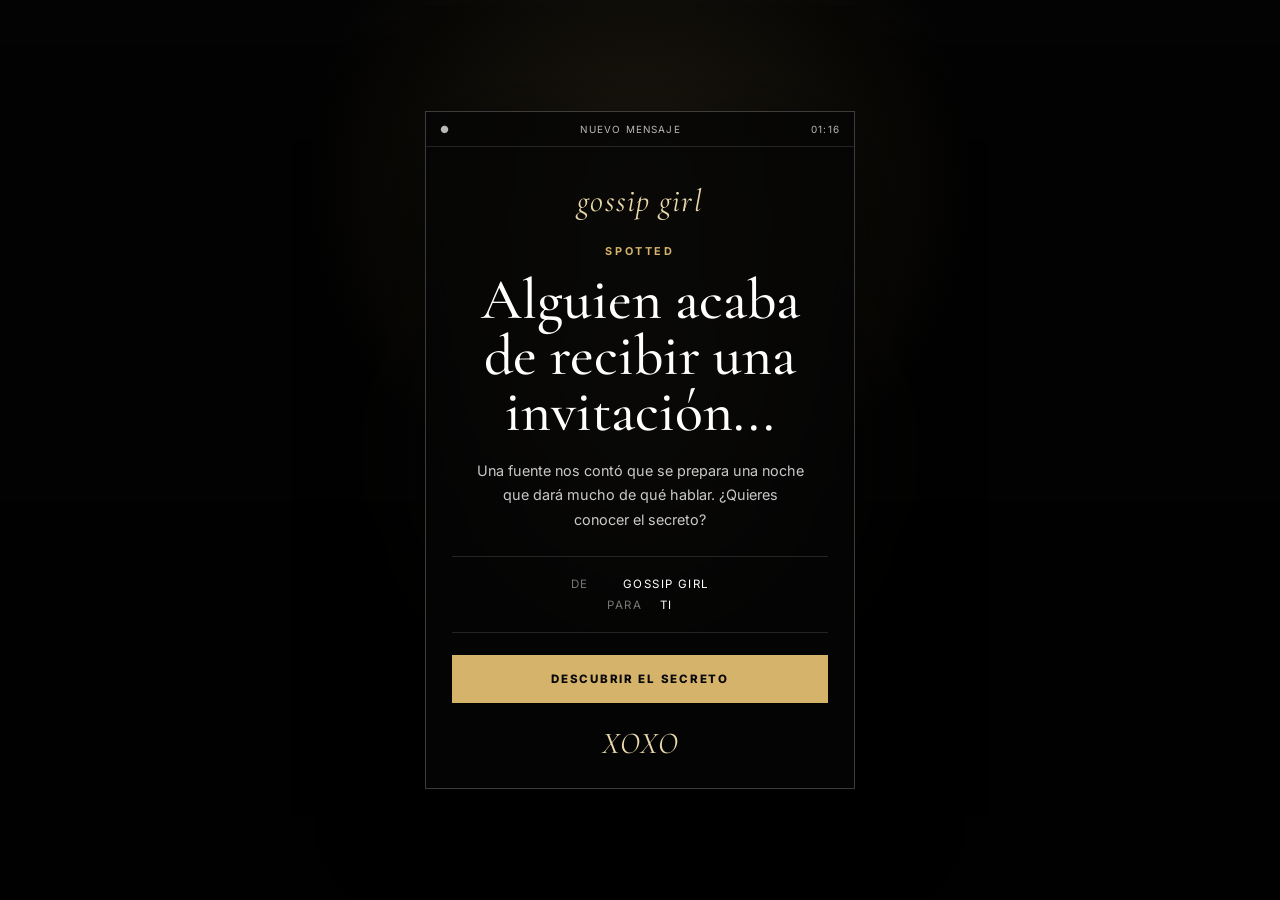
==== index.html @ fe6ff67c "Cargar recursos visuales v0.3" ====
<!DOCTYPE html>
<html lang="es">
<head>
  <meta charset="UTF-8" />
  <meta name="viewport" content="width=device-width, initial-scale=1.0" />
  <meta name="theme-color" content="#050505" />
  <meta name="description" content="Invitación privada de cumpleaños inspirada en la estética de Gossip Girl." />
  <title>Spotted · Invitación</title>
  <link rel="preconnect" href="https://fonts.googleapis.com">
  <link rel="preconnect" href="https://fonts.gstatic.com" crossorigin>
  <link href="https://fonts.googleapis.com/css2?family=Cormorant+Garamond:ital,wght@0,500;0,600;1,500&family=Inter:wght@400;500;600;700&display=swap" rel="stylesheet">
  <link rel="stylesheet" href="css/style.css" />
  <link rel="stylesheet" href="css/images-v03.css" />
</head>
<body>
  <div id="intro" class="intro-screen">
    <div class="intro-glow"></div>
    <div class="message-shell">
      <div class="message-topbar">
        <span>●</span>
        <span>NUEVO MENSAJE</span>
        <span>01:16</span>
      </div>
      <div class="message-body">
        <p class="gg-mark">gossip girl</p>
        <p class="message-kicker">SPOTTED</p>
        <h1 class="intro-title">Alguien acaba de recibir una invitación...</h1>
        <p class="message-copy">Una fuente nos contó que se prepara una noche que dará mucho de qué hablar. ¿Quieres conocer el secreto?</p>
        <div class="message-meta">
          <p><span>DE</span> GOSSIP GIRL</p>
          <p><span>PARA</span> TI</p>
        </div>
        <button id="openInvitation" class="open-button" type="button">DESCUBRIR EL SECRETO</button>
        <p class="signature">XOXO</p>
      </div>
    </div>
  </div>

  <main id="invitation" class="invitation is-hidden">
    <section class="hero section full-screen">
      <div class="hero-overlay"></div>
      <div class="hero-content reveal">
        <p class="tiny-label">YOU KNOW YOU LOVE ME</p>
        <div class="brand-lockup">
          <span>gossip</span>
          <span>girl</span>
        </div>
        <p class="spotted-line">SPOTTED: una celebración que nadie querrá perderse.</p>
        <a class="scroll-cue" href="#spotted" aria-label="Ver invitación">↓</a>
      </div>
    </section>

    <section id="spotted" class="section newspaper-section">
      <div class="section-inner reveal">
        <p class="issue-line">THE UPPER EAST SIDE DAILY · EDICIÓN ESPECIAL</p>
        <div class="newspaper-rule"></div>
        <p class="eyebrow dark">ÚLTIMA HORA</p>
        <h2>Hay una fiesta en la ciudad.</h2>
        <p class="newspaper-lead">Todavía no revelaremos todos los detalles. Solo diremos que tu nombre apareció en la lista y que sería un error ignorar esta invitación.</p>
        <div class="newspaper-columns">
          <p>Una noche, un grupo selecto de invitados y suficientes secretos para mantener ocupada a Gossip Girl. Los detalles oficiales llegarán muy pronto.</p>
          <p>Por ahora solo necesitas una cosa: reservar la fecha. El resto será revelado en esta misma página cuando llegue el momento.</p>
        </div>
      </div>
    </section>

    <section class="section photo-story photo-story-cast">
      <div class="photo-shade"></div>
      <div class="story-caption reveal">
        <p class="eyebrow">SPOTTED</p>
        <h2>Manhattan sabe cómo hacer una entrada.</h2>
        <p>Nosotros también.</p>
      </div>
    </section>

    <section id="countdown" class="section countdown-section">
      <div class="section-inner reveal">
        <p class="eyebrow champagne">SAVE THE DATE</p>
        <h2>La cuenta atrás ya empezó.</h2>
        <div class="countdown" aria-live="polite">
          <div><span id="days">00</span><small>Días</small></div>
          <div><span id="hours">00</span><small>Horas</small></div>
          <div><span id="minutes">00</span><small>Min</small></div>
          <div><span id="seconds">00</span><small>Seg</small></div>
        </div>
        <p class="placeholder-note">Fecha provisional. La reemplazaremos por la del evento.</p>
      </div>
    </section>

    <section class="section photo-story photo-story-xoxo">
      <div class="photo-shade warm"></div>
      <div class="story-caption align-bottom reveal">
        <p class="eyebrow">CONFIDENTIAL</p>
        <h2>Un poco de glamour. Un poco de misterio.</h2>
        <p>Y probablemente una historia que valga la pena contar al día siguiente.</p>
      </div>
    </section>

    <section class="section dossier-section">
      <div class="section-inner reveal">
        <p class="eyebrow dark">THE DOSSIER</p>
        <h2>Lo que sabemos hasta ahora</h2>
        <div class="dossier-grid">
          <article class="dossier-card">
            <span class="card-number">01</span>
            <p class="card-label">CUÁNDO</p>
            <h3>Fecha y hora</h3>
            <p>Información clasificada por ahora.</p>
          </article>
          <article class="dossier-card">
            <span class="card-number">02</span>
            <p class="card-label">DÓNDE</p>
            <h3>Ubicación</h3>
            <p>La dirección será revelada aquí.</p>
          </article>
          <article class="dossier-card">
            <span class="card-number">03</span>
            <p class="card-label">DRESS CODE</p>
            <h3>Look de la noche</h3>
            <p>El código de vestimenta llegará pronto.</p>
          </article>
        </div>
      </div>
    </section>

    <section class="section final-section">
      <div class="final-orbit final-orbit-one"></div>
      <div class="final-orbit final-orbit-two"></div>
      <div class="section-inner narrow reveal">
        <p class="eyebrow champagne">ONE LAST THING</p>
        <h2>¿Te lo vas a perder?</h2>
        <p>Cuando tengamos los datos reales, aquí podrás abrir la ubicación y confirmar tu asistencia en segundos.</p>
        <div class="action-stack">
          <button class="primary-button" type="button" disabled>VER UBICACIÓN</button>
          <button class="secondary-button" type="button" disabled>CONFIRMAR ASISTENCIA</button>
        </div>
        <p class="big-xoxo">XOXO</p>
        <p class="gg-small">GOSSIP GIRL</p>
      </div>
    </section>
  </main>

  <script src="js/main.js"></script>
</body>
</html>
---- css/style.css ----
:root {
  --ink: #070707;
  --ink-soft: #111111;
  --paper: #eee8dd;
  --paper-deep: #d9cfbf;
  --champagne: #d5b36a;
  --champagne-soft: #ead8aa;
  --cream: #f8f1e6;
  --muted: #9f9587;
  --line-dark: rgba(18, 18, 18, .18);
  --line-light: rgba(255, 255, 255, .22);
}

* { box-sizing: border-box; }
html { scroll-behavior: smooth; }
body {
  margin: 0;
  background: var(--ink);
  color: #fff;
  font-family: "Inter", sans-serif;
  overflow-x: hidden;
}
body::selection { background: var(--champagne); color: #111; }
button, a { font: inherit; }
button { -webkit-tap-highlight-color: transparent; }

.intro-screen {
  position: fixed;
  inset: 0;
  z-index: 100;
  min-height: 100dvh;
  display: grid;
  place-items: center;
  padding: 22px;
  overflow: hidden;
  background:
    linear-gradient(rgba(0,0,0,.5), rgba(0,0,0,.82)),
    url("https://w0.peakpx.com/wallpaper/922/534/HD-wallpaper-xoxo-gossip-girl-blair-gossipgirl-iphone-kiss-samsung-serena-series.jpg") center/cover no-repeat;
  transition: opacity .85s ease, visibility .85s ease, transform .85s ease;
}
.intro-screen::after {
  content: "";
  position: absolute;
  inset: 0;
  background: radial-gradient(circle at 50% 20%, rgba(213,179,106,.13), transparent 35%);
  pointer-events: none;
}
.intro-screen.opened {
  opacity: 0;
  visibility: hidden;
  transform: scale(1.035);
}
.intro-glow {
  position: absolute;
  width: 280px;
  height: 280px;
  border-radius: 50%;
  background: rgba(213,179,106,.12);
  filter: blur(80px);
}
.message-shell {
  position: relative;
  z-index: 2;
  width: min(100%, 430px);
  border: 1px solid rgba(255,255,255,.22);
  background: rgba(6,6,6,.82);
  box-shadow: 0 28px 90px rgba(0,0,0,.6);
  backdrop-filter: blur(12px);
}
.message-topbar {
  display: flex;
  justify-content: space-between;
  gap: 12px;
  padding: 11px 14px;
  border-bottom: 1px solid rgba(255,255,255,.12);
  color: #b9b9b9;
  font-size: .62rem;
  letter-spacing: .12em;
}
.message-body { padding: 34px 26px 26px; text-align: center; }
.gg-mark {
  margin: 0 0 24px;
  color: var(--champagne-soft);
  font-family: "Cormorant Garamond", serif;
  font-size: 2rem;
  font-style: italic;
  letter-spacing: .04em;
}
.message-kicker,
.eyebrow,
.tiny-label,
.issue-line,
.card-label {
  margin: 0;
  font-size: .68rem;
  font-weight: 700;
  letter-spacing: .24em;
  text-transform: uppercase;
}
.message-kicker { color: var(--champagne); margin-bottom: 14px; }
.intro-title {
  margin: 0 auto 18px;
  font-family: "Cormorant Garamond", serif;
  font-weight: 500;
  font-size: clamp(2.3rem, 9vw, 3.6rem);
  line-height: .98;
}
.message-copy { margin: 0 auto 24px; max-width: 330px; color: #c9c9c9; line-height: 1.7; font-size: .9rem; }
.message-meta { border-top: 1px solid rgba(255,255,255,.12); border-bottom: 1px solid rgba(255,255,255,.12); padding: 13px 0; margin: 0 0 22px; }
.message-meta p { margin: 7px 0; font-size: .72rem; letter-spacing: .12em; }
.message-meta span { display: inline-block; width: 48px; color: #777; text-align: left; }
.open-button {
  width: 100%;
  border: 1px solid var(--champagne);
  padding: 16px 18px;
  background: var(--champagne);
  color: #090909;
  font-size: .72rem;
  font-weight: 800;
  letter-spacing: .15em;
  cursor: pointer;
  transition: transform .2s ease, background .2s ease;
}
.open-button:hover { background: var(--champagne-soft); }
.open-button:active { transform: scale(.985); }
.signature { margin: 22px 0 0; font-family: "Cormorant Garamond", serif; font-size: 1.9rem; font-style: italic; color: var(--champagne-soft); }

.invitation { opacity: 1; transition: opacity .65s ease; }
.invitation.is-hidden { opacity: 0; height: 100vh; overflow: hidden; }
.section { position: relative; min-height: 78vh; display: grid; place-items: center; padding: 92px 24px; }
.full-screen { min-height: 100dvh; }
.section-inner, .hero-content { width: min(100%, 920px); margin: auto; text-align: center; }
.narrow { width: min(100%, 620px); }

.hero {
  isolation: isolate;
  min-height: 100dvh;
  background:
    linear-gradient(to bottom, rgba(0,0,0,.08), rgba(0,0,0,.5) 55%, rgba(0,0,0,.9)),
    url("https://i.pinimg.com/736x/7f/c8/ce/7fc8ce7d777377adb375b202a392ee37.jpg") center/cover no-repeat;
}
.hero-overlay {
  position: absolute;
  inset: 0;
  background: linear-gradient(90deg, rgba(0,0,0,.34), transparent 50%, rgba(0,0,0,.28));
  z-index: -1;
}
.hero-content { align-self: end; padding-bottom: 5vh; }
.tiny-label { color: rgba(255,255,255,.78); margin-bottom: 18px; }
.brand-lockup {
  display: inline-flex;
  gap: .18em;
  align-items: baseline;
  font-family: "Cormorant Garamond", serif;
  font-size: clamp(4.6rem, 18vw, 9.5rem);
  font-style: italic;
  line-height: .72;
  text-shadow: 0 6px 35px rgba(0,0,0,.55);
}
.brand-lockup span:last-child { color: var(--champagne-soft); }
.spotted-line { max-width: 520px; margin: 28px auto 0; color: #f1e9dd; line-height: 1.6; letter-spacing: .02em; }
.scroll-cue {
  display: inline-grid;
  place-items: center;
  width: 48px;
  height: 48px;
  margin-top: 34px;
  border: 1px solid rgba(255,255,255,.48);
  border-radius: 50%;
  color: #fff;
  text-decoration: none;
  animation: bob 1.8s infinite;
}
@keyframes bob { 50% { transform: translateY(8px); } }

h2, h3 { font-family: "Cormorant Garamond", serif; font-weight: 500; }
h2 { margin: 13px 0 24px; font-size: clamp(3rem, 9vw, 5.4rem); line-height: .92; }
h3 { margin: 7px 0 11px; font-size: 1.9rem; }
.eyebrow { margin-bottom: 10px; }
.eyebrow.dark { color: #655d52; }
.eyebrow.champagne { color: var(--champagne); }

.newspaper-section {
  background:
    repeating-linear-gradient(0deg, rgba(0,0,0,.016), rgba(0,0,0,.016) 1px, transparent 1px, transparent 4px),
    var(--paper);
  color: #171717;
}
.issue-line { color: #5e584e; font-size: .57rem; }
.newspaper-rule { height: 4px; border-top: 1px solid #171717; border-bottom: 1px solid #171717; margin: 18px 0 38px; }
.newspaper-lead { max-width: 700px; margin: 0 auto; font-family: "Cormorant Garamond", serif; font-size: 1.45rem; line-height: 1.45; }
.newspaper-columns { display: grid; grid-template-columns: 1fr 1fr; gap: 34px; margin: 44px auto 0; max-width: 760px; text-align: left; }
.newspaper-columns p { margin: 0; color: #49443d; line-height: 1.8; font-size: .92rem; }

.photo-story {
  min-height: 92dvh;
  isolation: isolate;
  background-position: center;
  background-size: cover;
  background-repeat: no-repeat;
}
.photo-story-cast {
  background-image: url("https://www.univision.com/_next/image?q=75&url=https%3A%2F%2Fuvn-brightspot.s3.amazonaws.com%2Fassets%2Fvixes%2Fg%2Fgg.jpg&w=1280");
  background-position: center 25%;
}
.photo-story-xoxo {
  background-image: url("https://w0.peakpx.com/wallpaper/922/534/HD-wallpaper-xoxo-gossip-girl-blair-gossipgirl-iphone-kiss-samsung-serena-series.jpg");
}
.photo-shade { position: absolute; inset: 0; z-index: -1; background: linear-gradient(to bottom, rgba(0,0,0,.14), rgba(0,0,0,.75)); }
.photo-shade.warm { background: linear-gradient(to bottom, rgba(24,8,4,.08), rgba(0,0,0,.8)); }
.story-caption { width: min(100%, 760px); align-self: end; text-align: left; padding-bottom: 3vh; }
.story-caption h2 { max-width: 650px; text-shadow: 0 4px 24px rgba(0,0,0,.55); }
.story-caption > p:last-child { color: #e7e0d7; line-height: 1.6; }
.story-caption.align-bottom { align-self: end; }

.countdown-section {
  background: #0b0b0b;
  overflow: hidden;
}
.countdown-section::before {
  content: "XOXO";
  position: absolute;
  right: -5vw;
  top: 1vh;
  color: rgba(255,255,255,.025);
  font-family: "Cormorant Garamond", serif;
  font-size: 34vw;
  font-style: italic;
  line-height: 1;
}
.countdown { display: grid; grid-template-columns: repeat(4, 1fr); gap: 10px; margin: 48px auto 22px; }
.countdown div { padding: 22px 7px; border-top: 1px solid rgba(213,179,106,.54); border-bottom: 1px solid rgba(213,179,106,.54); }
.countdown span { display: block; color: var(--cream); font-family: "Cormorant Garamond", serif; font-size: clamp(2.4rem, 8vw, 4.2rem); }
.countdown small { display: block; margin-top: 5px; color: var(--champagne); font-size: .61rem; letter-spacing: .14em; text-transform: uppercase; }
.placeholder-note { color: #777; font-size: .78rem; }

.dossier-section { background: var(--paper); color: #141414; }
.dossier-grid { display: grid; grid-template-columns: repeat(3, 1fr); gap: 12px; margin-top: 44px; text-align: left; }
.dossier-card { position: relative; min-height: 255px; padding: 28px 24px; border: 1px solid #afa598; background: rgba(255,255,255,.16); overflow: hidden; }
.card-number { position: absolute; right: 12px; top: -12px; font-family: "Cormorant Garamond", serif; font-size: 5.4rem; color: rgba(0,0,0,.06); }
.card-label { color: #7d7468; font-size: .58rem; }
.dossier-card p:last-child { color: #665e55; line-height: 1.6; font-size: .87rem; }

.final-section { min-height: 92dvh; background: radial-gradient(circle at 50% 34%, #1a1712 0, #0a0a0a 35%, #040404 76%); overflow: hidden; }
.final-section .section-inner > p:not(.eyebrow):not(.big-xoxo):not(.gg-small) { color: #aaa; line-height: 1.75; }
.final-orbit { position: absolute; border: 1px solid rgba(213,179,106,.12); border-radius: 50%; }
.final-orbit-one { width: 540px; height: 540px; }
.final-orbit-two { width: 760px; height: 760px; }
.action-stack { display: grid; gap: 12px; max-width: 430px; margin: 38px auto 0; }
.primary-button, .secondary-button { padding: 17px 22px; text-transform: uppercase; letter-spacing: .13em; font-size: .7rem; font-weight: 800; }
.primary-button { border: 1px solid var(--champagne); background: var(--champagne); color: #0a0a0a; }
.secondary-button { border: 1px solid rgba(255,255,255,.68); background: transparent; color: #fff; }
button:disabled { opacity: .55; }
.big-xoxo { margin: 62px 0 0; font-family: "Cormorant Garamond", serif; font-size: clamp(4rem, 17vw, 8rem); font-style: italic; line-height: .8; color: var(--champagne-soft); }
.gg-small { margin: 18px 0 0; font-size: .58rem; letter-spacing: .35em; color: #686868; }

.reveal { opacity: 0; transform: translateY(28px); transition: opacity .95s ease, transform .95s ease; }
.reveal.visible { opacity: 1; transform: translateY(0); }

@media (max-width: 720px) {
  .section { min-height: 74vh; padding: 76px 20px; }
  .full-screen { min-height: 100dvh; }
  .hero { background-position: center; }
  .brand-lockup { flex-direction: column; gap: 0; align-items: center; }
  .newspaper-columns { grid-template-columns: 1fr; gap: 20px; }
  .dossier-grid { grid-template-columns: 1fr; }
  .dossier-card { min-height: 190px; }
  .story-caption { padding: 0 2px 2vh; }
  .photo-story-cast { background-position: 47% center; }
  .countdown { gap: 4px; }
  .countdown div { padding: 17px 3px; }
}

@media (prefers-reduced-motion: reduce) {
  *, *::before, *::after { scroll-behavior: auto !important; animation-duration: .01ms !important; transition-duration: .01ms !important; }
}
---- css/images-v03.css ----
/* v0.3 · Recursos visuales en alta resolución */

/* Upper East Side nocturno, 3000px. Fuente: Unsplash. */
.intro-screen {
  background:
    linear-gradient(rgba(0,0,0,.56), rgba(0,0,0,.84)),
    url("https://images.unsplash.com/photo-1625558069373-3c3f35ff501f?auto=format&fit=crop&fm=jpg&ixid=M3wxMjA3fDB8MHxwaG90by1wYWdlfHx8fGVufDB8fHx8fA%3D%3D&ixlib=rb-4.1.0&q=60&w=3000") center/cover no-repeat;
}

/* Skyline de Manhattan de noche, 3000px. Fuente: Unsplash. */
.hero {
  background:
    linear-gradient(to bottom, rgba(0,0,0,.10), rgba(0,0,0,.48) 55%, rgba(0,0,0,.92)),
    url("https://images.unsplash.com/photo-1606064508236-a8b1fef22ccd?auto=format&fit=crop&fm=jpg&ixid=M3wxMjA3fDB8MHxwaG90by1wYWdlfHx8fGVufDB8fHx8fA%3D%3D&ixlib=rb-4.1.0&q=60&w=3000") center/cover no-repeat;
}

/* Imagen promocional del elenco original. La URL sirve el original del CDN. */
.photo-story-cast {
  background-image:
    linear-gradient(to bottom, rgba(0,0,0,.02), rgba(0,0,0,.22)),
    url("https://cloudfront-eu-central-1.images.arcpublishing.com/prisaradiolos40/PBSCMWKQMRNWFBIBVH2VLORCSA.jpg");
  background-position: center 34%;
  background-size: cover;
}

/* Segunda escena urbana en alta resolución para mantener nitidez en pantallas grandes. */
.photo-story-xoxo {
  background-image:
    linear-gradient(to bottom, rgba(16,5,2,.08), rgba(0,0,0,.34)),
    url("https://images.unsplash.com/photo-1625558069373-3c3f35ff501f?auto=format&fit=crop&fm=jpg&ixid=M3wxMjA3fDB8MHxwaG90by1wYWdlfHx8fGVufDB8fHx8fA%3D%3D&ixlib=rb-4.1.0&q=60&w=3000");
  background-position: center 58%;
}

/* Evita que el navegador aplique escalados innecesariamente agresivos. */
.intro-screen,
.hero,
.photo-story {
  image-rendering: auto;
  background-attachment: scroll;
}

@media (min-width: 1100px) {
  .hero { background-position: center 46%; }
  .photo-story-cast { background-position: center 30%; }
}

@media (max-width: 720px) {
  .intro-screen { background-position: 52% center; }
  .hero { background-position: 54% center; }
  .photo-story-cast { background-position: 50% center; }
  .photo-story-xoxo { background-position: 50% center; }
}
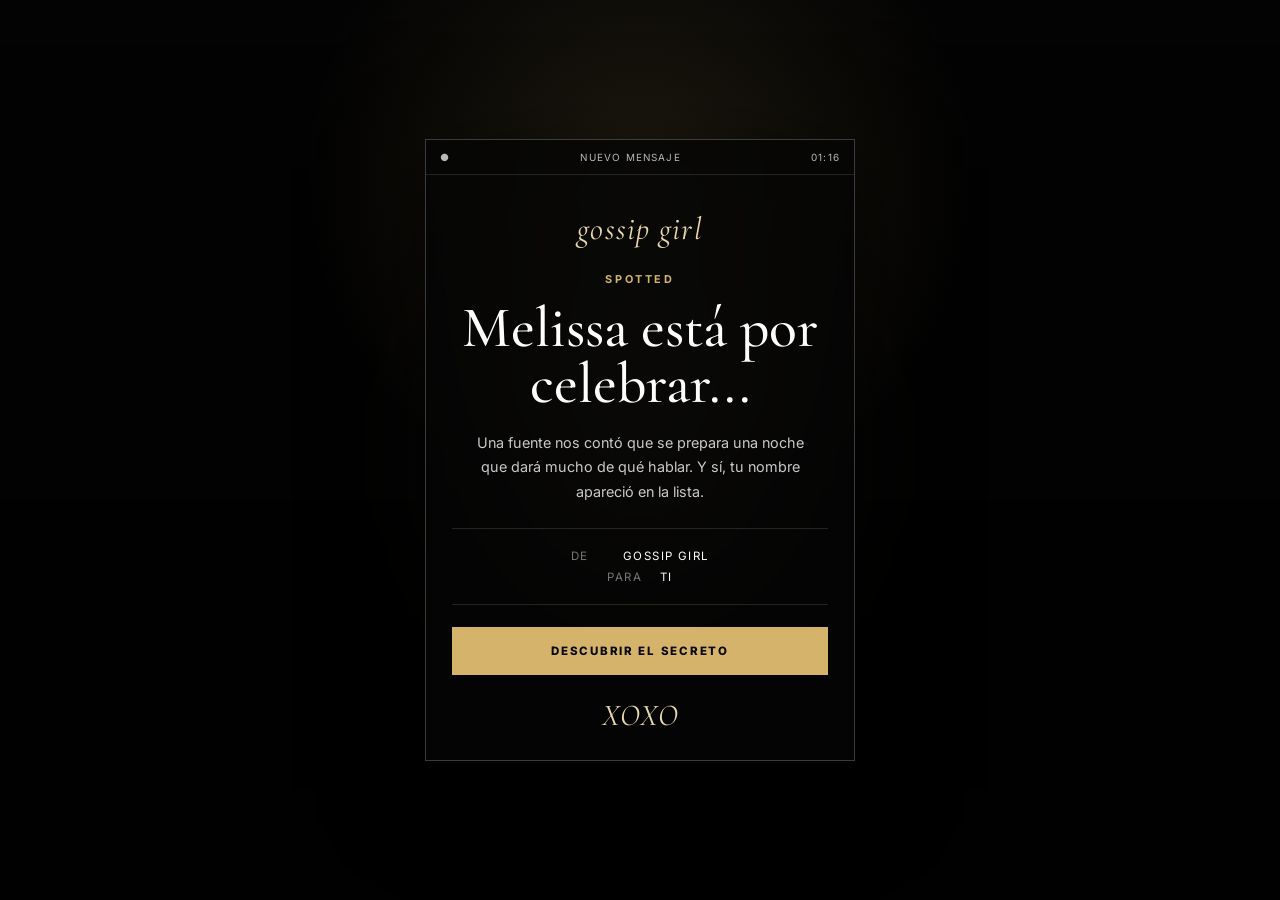
==== commit e7302ce4: "v0.7.0: agregar datos reales del cumpleaños de Melissa" ====
--- a/index.html
+++ b/index.html
@@ -4,142 +4,30 @@
   <meta charset="UTF-8" />
   <meta name="viewport" content="width=device-width, initial-scale=1.0" />
   <meta name="theme-color" content="#050505" />
-  <meta name="description" content="Invitación privada de cumpleaños inspirada en la estética de Gossip Girl." />
-  <title>Spotted · Invitación</title>
+  <meta name="description" content="Invitación al cumpleaños de Melissa · 29 de agosto de 2026." />
+  <title>Spotted · Melissa's Birthday</title>
   <link rel="preconnect" href="https://fonts.googleapis.com">
   <link rel="preconnect" href="https://fonts.gstatic.com" crossorigin>
   <link href="https://fonts.googleapis.com/css2?family=Cormorant+Garamond:ital,wght@0,500;0,600;1,500&family=Inter:wght@400;500;600;700&display=swap" rel="stylesheet">
-  <link rel="stylesheet" href="css/style.css" />
-  <link rel="stylesheet" href="css/images-v03.css" />
+  <link rel="stylesheet" href="css/style.css?v=7.0" />
+  <link rel="stylesheet" href="css/images-v03.css?v=7.0" />
+  <link rel="stylesheet" href="css/v04.css?v=7.0" />
+  <link rel="stylesheet" href="css/rsvp-v06.css?v=7.0" />
 </head>
 <body>
   <div id="intro" class="intro-screen">
-    <div class="intro-glow"></div>
-    <div class="message-shell">
-      <div class="message-topbar">
-        <span>●</span>
-        <span>NUEVO MENSAJE</span>
-        <span>01:16</span>
-      </div>
-      <div class="message-body">
-        <p class="gg-mark">gossip girl</p>
-        <p class="message-kicker">SPOTTED</p>
-        <h1 class="intro-title">Alguien acaba de recibir una invitación...</h1>
-        <p class="message-copy">Una fuente nos contó que se prepara una noche que dará mucho de qué hablar. ¿Quieres conocer el secreto?</p>
-        <div class="message-meta">
-          <p><span>DE</span> GOSSIP GIRL</p>
-          <p><span>PARA</span> TI</p>
-        </div>
-        <button id="openInvitation" class="open-button" type="button">DESCUBRIR EL SECRETO</button>
-        <p class="signature">XOXO</p>
-      </div>
-    </div>
+    <div class="intro-glow"></div><div class="message-shell"><div class="message-topbar"><span>●</span><span>NUEVO MENSAJE</span><span>01:16</span></div><div class="message-body"><p class="gg-mark">gossip girl</p><p class="message-kicker">SPOTTED</p><h1 class="intro-title">Melissa está por celebrar...</h1><p class="message-copy">Una fuente nos contó que se prepara una noche que dará mucho de qué hablar. Y sí, tu nombre apareció en la lista.</p><div class="message-meta"><p><span>DE</span> GOSSIP GIRL</p><p><span>PARA</span> TI</p></div><button id="openInvitation" class="open-button" type="button">DESCUBRIR EL SECRETO</button><p class="signature">XOXO</p></div></div>
   </div>
-
   <main id="invitation" class="invitation is-hidden">
-    <section class="hero section full-screen">
-      <div class="hero-overlay"></div>
-      <div class="hero-content reveal">
-        <p class="tiny-label">YOU KNOW YOU LOVE ME</p>
-        <div class="brand-lockup">
-          <span>gossip</span>
-          <span>girl</span>
-        </div>
-        <p class="spotted-line">SPOTTED: una celebración que nadie querrá perderse.</p>
-        <a class="scroll-cue" href="#spotted" aria-label="Ver invitación">↓</a>
-      </div>
-    </section>
-
-    <section id="spotted" class="section newspaper-section">
-      <div class="section-inner reveal">
-        <p class="issue-line">THE UPPER EAST SIDE DAILY · EDICIÓN ESPECIAL</p>
-        <div class="newspaper-rule"></div>
-        <p class="eyebrow dark">ÚLTIMA HORA</p>
-        <h2>Hay una fiesta en la ciudad.</h2>
-        <p class="newspaper-lead">Todavía no revelaremos todos los detalles. Solo diremos que tu nombre apareció en la lista y que sería un error ignorar esta invitación.</p>
-        <div class="newspaper-columns">
-          <p>Una noche, un grupo selecto de invitados y suficientes secretos para mantener ocupada a Gossip Girl. Los detalles oficiales llegarán muy pronto.</p>
-          <p>Por ahora solo necesitas una cosa: reservar la fecha. El resto será revelado en esta misma página cuando llegue el momento.</p>
-        </div>
-      </div>
-    </section>
-
-    <section class="section photo-story photo-story-cast">
-      <div class="photo-shade"></div>
-      <div class="story-caption reveal">
-        <p class="eyebrow">SPOTTED</p>
-        <h2>Manhattan sabe cómo hacer una entrada.</h2>
-        <p>Nosotros también.</p>
-      </div>
-    </section>
-
-    <section id="countdown" class="section countdown-section">
-      <div class="section-inner reveal">
-        <p class="eyebrow champagne">SAVE THE DATE</p>
-        <h2>La cuenta atrás ya empezó.</h2>
-        <div class="countdown" aria-live="polite">
-          <div><span id="days">00</span><small>Días</small></div>
-          <div><span id="hours">00</span><small>Horas</small></div>
-          <div><span id="minutes">00</span><small>Min</small></div>
-          <div><span id="seconds">00</span><small>Seg</small></div>
-        </div>
-        <p class="placeholder-note">Fecha provisional. La reemplazaremos por la del evento.</p>
-      </div>
-    </section>
-
-    <section class="section photo-story photo-story-xoxo">
-      <div class="photo-shade warm"></div>
-      <div class="story-caption align-bottom reveal">
-        <p class="eyebrow">CONFIDENTIAL</p>
-        <h2>Un poco de glamour. Un poco de misterio.</h2>
-        <p>Y probablemente una historia que valga la pena contar al día siguiente.</p>
-      </div>
-    </section>
-
-    <section class="section dossier-section">
-      <div class="section-inner reveal">
-        <p class="eyebrow dark">THE DOSSIER</p>
-        <h2>Lo que sabemos hasta ahora</h2>
-        <div class="dossier-grid">
-          <article class="dossier-card">
-            <span class="card-number">01</span>
-            <p class="card-label">CUÁNDO</p>
-            <h3>Fecha y hora</h3>
-            <p>Información clasificada por ahora.</p>
-          </article>
-          <article class="dossier-card">
-            <span class="card-number">02</span>
-            <p class="card-label">DÓNDE</p>
-            <h3>Ubicación</h3>
-            <p>La dirección será revelada aquí.</p>
-          </article>
-          <article class="dossier-card">
-            <span class="card-number">03</span>
-            <p class="card-label">DRESS CODE</p>
-            <h3>Look de la noche</h3>
-            <p>El código de vestimenta llegará pronto.</p>
-          </article>
-        </div>
-      </div>
-    </section>
-
-    <section class="section final-section">
-      <div class="final-orbit final-orbit-one"></div>
-      <div class="final-orbit final-orbit-two"></div>
-      <div class="section-inner narrow reveal">
-        <p class="eyebrow champagne">ONE LAST THING</p>
-        <h2>¿Te lo vas a perder?</h2>
-        <p>Cuando tengamos los datos reales, aquí podrás abrir la ubicación y confirmar tu asistencia en segundos.</p>
-        <div class="action-stack">
-          <button class="primary-button" type="button" disabled>VER UBICACIÓN</button>
-          <button class="secondary-button" type="button" disabled>CONFIRMAR ASISTENCIA</button>
-        </div>
-        <p class="big-xoxo">XOXO</p>
-        <p class="gg-small">GOSSIP GIRL</p>
-      </div>
-    </section>
+    <section class="hero section full-screen"><div class="hero-overlay"></div><div class="hero-content reveal"><p class="tiny-label">YOU KNOW YOU LOVE ME</p><div class="brand-lockup"><span>gossip</span><span>girl</span></div><p class="spotted-line">SPOTTED: Melissa celebra y tú estás en la lista.</p><a class="scroll-cue" href="#spotted" aria-label="Ver invitación">↓</a></div></section>
+    <section id="spotted" class="section newspaper-section"><div class="section-inner reveal"><p class="issue-line">THE UPPER EAST SIDE DAILY · EDICIÓN ESPECIAL</p><div class="newspaper-rule"></div><p class="eyebrow dark">ÚLTIMA HORA</p><h2>Melissa está de cumpleaños.</h2><p class="newspaper-lead">El sábado 29 de agosto tenemos una cita. A las 8:00 p. m. empieza una noche que promete dar suficiente material para Gossip Girl.</p><div class="newspaper-columns"><p>Una noche, un grupo selecto de invitados y suficientes secretos para mantener ocupada a Gossip Girl.</p><p>Guarda la fecha, prepara tu mejor energía y recuerda: no olvidar su regalito y tragos si desean.</p></div></div></section>
+    <section class="section photo-story photo-story-cast"><div class="photo-shade"></div><div class="story-caption reveal"><p class="eyebrow">SPOTTED</p><h2>Manhattan sabe cómo hacer una entrada.</h2><p>Melissa también.</p></div></section>
+    <section id="countdown" class="section countdown-section"><div class="section-inner reveal"><p class="eyebrow champagne">SAVE THE DATE · 29.08.2026</p><h2>La cuenta atrás ya empezó.</h2><div class="countdown" aria-live="polite"><div><span id="days">00</span><small>Días</small></div><div><span id="hours">00</span><small>Horas</small></div><div><span id="minutes">00</span><small>Min</small></div><div><span id="seconds">00</span><small>Seg</small></div></div><p class="placeholder-note">Sábado 29 de agosto de 2026 · 8:00 p. m. · Lima</p></div></section>
+    <section class="section photo-story photo-story-xoxo"><div class="photo-shade warm"></div><div class="story-caption align-bottom reveal"><p class="eyebrow">CONFIDENTIAL</p><h2>Un poco de glamour. Un poco de misterio.</h2><p>Y probablemente una historia que valga la pena contar al día siguiente.</p></div></section>
+    <section class="section dossier-section"><div class="section-inner reveal"><p class="eyebrow dark">THE DOSSIER</p><h2>Lo que necesitas saber</h2><div class="dossier-grid"><article class="dossier-card"><span class="card-number">01</span><p class="card-label">CUÁNDO</p><h3>29 de agosto</h3><p>Sábado · 8:00 p. m.</p></article><article class="dossier-card"><span class="card-number">02</span><p class="card-label">DÓNDE</p><h3>Las Herramientas 1834</h3><p>Lima</p></article><article class="dossier-card"><span class="card-number">03</span><p class="card-label">NOTA DE GOSSIP GIRL</p><h3>Un pequeño recordatorio</h3><p>No olvidar su regalito y tragos si desean.</p></article></div></div></section>
+    <section class="section final-section"><div class="final-orbit final-orbit-one"></div><div class="final-orbit final-orbit-two"></div><div class="section-inner narrow reveal"><p class="eyebrow champagne">MELISSA'S BIRTHDAY</p><h2>¿Te lo vas a perder?</h2><p>29 de agosto · 8:00 p. m. · Las Herramientas 1834, Lima. Confirma tu asistencia y asegura tu lugar en la lista.</p><div class="action-stack"><a class="primary-button" href="https://www.google.com/maps/search/?api=1&query=Las+Herramientas+1834%2C+Lima" target="_blank" rel="noopener noreferrer">VER UBICACIÓN</a><button id="rsvpOpen" class="secondary-button rsvp-enabled" type="button">CONFIRMAR ASISTENCIA</button></div><p class="big-xoxo">XOXO</p><p class="gg-small">GOSSIP GIRL</p></div></section>
   </main>
-
-  <script src="js/main.js"></script>
+  <div id="rsvpModal" class="rsvp-modal" aria-hidden="true"><div class="rsvp-dialog" role="dialog" aria-modal="true" aria-labelledby="rsvpTitle"><button id="rsvpClose" class="rsvp-close" type="button" aria-label="Cerrar">×</button><div id="rsvpFormView"><p class="rsvp-kicker">GOSSIP GIRL QUIERE SABER</p><h2 id="rsvpTitle">¿Estarás en la lista de Melissa?</h2><p class="rsvp-intro">Confirma tu asistencia antes de que alguien más cuente la historia por ti.</p><form id="rsvpForm" class="rsvp-form"><div class="rsvp-field"><label for="rsvpName">Tu nombre</label><input id="rsvpName" name="nombre" type="text" autocomplete="name" required maxlength="80" /></div><fieldset class="rsvp-field" style="border:0;padding:0;margin:0"><legend>¿Asistirás?</legend><div class="rsvp-choice"><label><input type="radio" name="asistencia" value="Sí" required /> Sí, estaré ahí</label><label><input type="radio" name="asistencia" value="No" required /> No podré asistir</label></div></fieldset><fieldset class="rsvp-field" style="border:0;padding:0;margin:0"><legend>¿Vendrás acompañado/a?</legend><div class="rsvp-choice"><label><input type="radio" name="acompanante" value="Sí" /> Sí</label><label><input type="radio" name="acompanante" value="No" checked /> No</label></div></fieldset><div id="companionField" class="rsvp-field rsvp-companion"><label for="companionName">Nombre del acompañante</label><input id="companionName" name="nombreAcompanante" type="text" maxlength="80" /></div><div class="rsvp-field"><label for="rsvpMessage">Mensaje opcional</label><textarea id="rsvpMessage" name="mensaje" maxlength="300" placeholder="Un secreto, una nota o simplemente un XOXO..."></textarea></div><button id="rsvpSubmit" class="rsvp-submit" type="submit">ENVIAR CONFIRMACIÓN</button><p id="rsvpStatus" class="rsvp-status" aria-live="polite"></p></form></div><div id="rsvpSuccess" class="rsvp-success" aria-live="polite"><p class="rsvp-kicker">MENSAJE RECIBIDO</p><p class="success-title">Tu respuesta ya está en la lista de Melissa.</p><p>Gossip Girl ha tomado nota. Nos vemos donde empiezan las mejores historias.</p><p class="success-xoxo">XOXO</p><button id="rsvpDone" class="rsvp-done-button" type="button">CERRAR</button></div></div></div>
+  <script src="js/main.js?v=7.0"></script>
 </body>
 </html>
--- a/css/v04.css
+++ b/css/v04.css
@@ -0,0 +1,335 @@
+/* v0.5.0 · Responsive desktop + cielo estrellado */
+
+.photo-story-cast,
+.photo-story-xoxo {
+  position: relative;
+  overflow: hidden;
+}
+
+.photo-story-cast::after {
+  content: "SPOTTED · UPPER EAST SIDE";
+  position: absolute;
+  top: 8%;
+  right: 5%;
+  z-index: 2;
+  padding: 9px 12px;
+  border: 1px solid rgba(255,255,255,.62);
+  background: rgba(0,0,0,.48);
+  color: #fff;
+  font-size: .56rem;
+  font-weight: 700;
+  letter-spacing: .18em;
+  transform: rotate(2deg);
+}
+
+.photo-story-xoxo {
+  background-image:
+    linear-gradient(to bottom, rgba(0,0,0,.04), rgba(0,0,0,.74)),
+    url("https://m.media-amazon.com/images/M/MV5BZWZhYTNkY2EtMzE5Mi00ODJmLWFkMmYtZWZmNTI4YjQ5YjVhXkEyXkFqcGc%40._V1_FMjpg_UX1000_.jpg");
+  background-position: center 26%;
+  background-size: cover;
+  background-repeat: no-repeat;
+}
+
+.photo-story-xoxo::after {
+  content: "XOXO";
+  position: absolute;
+  top: 6%;
+  left: 5%;
+  z-index: 2;
+  color: rgba(255,255,255,.9);
+  font-family: "Cormorant Garamond", serif;
+  font-size: clamp(3.5rem, 12vw, 7rem);
+  font-style: italic;
+  transform: rotate(-7deg);
+  text-shadow: 0 4px 20px rgba(0,0,0,.45);
+  pointer-events: none;
+}
+
+/* Cielo estrellado: capas CSS sin imágenes ni peso adicional. */
+.countdown-section {
+  position: relative;
+  overflow: hidden;
+  isolation: isolate;
+}
+
+.countdown-section .section-inner {
+  position: relative;
+  z-index: 4;
+}
+
+.countdown-section::after {
+  content: "";
+  position: absolute;
+  inset: 0;
+  z-index: 1;
+  pointer-events: none;
+  opacity: .72;
+  background-image:
+    radial-gradient(circle at 8% 18%, rgba(255,244,205,.95) 0 1px, transparent 1.8px),
+    radial-gradient(circle at 17% 72%, rgba(255,255,255,.82) 0 1px, transparent 1.7px),
+    radial-gradient(circle at 27% 34%, rgba(224,212,171,.9) 0 1.2px, transparent 2px),
+    radial-gradient(circle at 38% 81%, rgba(255,255,255,.78) 0 .9px, transparent 1.7px),
+    radial-gradient(circle at 48% 15%, rgba(255,239,187,.9) 0 1px, transparent 2px),
+    radial-gradient(circle at 59% 62%, rgba(255,255,255,.88) 0 1px, transparent 1.8px),
+    radial-gradient(circle at 69% 26%, rgba(228,211,158,.92) 0 1.1px, transparent 2px),
+    radial-gradient(circle at 78% 78%, rgba(255,255,255,.8) 0 1px, transparent 1.8px),
+    radial-gradient(circle at 88% 42%, rgba(255,237,181,.9) 0 1.2px, transparent 2px),
+    radial-gradient(circle at 94% 13%, rgba(255,255,255,.82) 0 .9px, transparent 1.7px),
+    radial-gradient(circle at 13% 48%, rgba(255,255,255,.58) 0 .7px, transparent 1.5px),
+    radial-gradient(circle at 33% 9%, rgba(255,255,255,.55) 0 .7px, transparent 1.5px),
+    radial-gradient(circle at 52% 88%, rgba(255,255,255,.58) 0 .7px, transparent 1.5px),
+    radial-gradient(circle at 73% 53%, rgba(255,255,255,.55) 0 .7px, transparent 1.5px),
+    radial-gradient(circle at 91% 69%, rgba(255,255,255,.55) 0 .7px, transparent 1.5px);
+  filter: drop-shadow(0 0 4px rgba(240,210,130,.28));
+  animation: starTwinkle 5.5s ease-in-out infinite alternate;
+}
+
+.countdown-section .section-inner::before,
+.countdown-section .section-inner::after {
+  content: "✦";
+  position: absolute;
+  z-index: -1;
+  color: rgba(224,193,117,.55);
+  text-shadow: 0 0 10px rgba(235,205,135,.55), 0 0 24px rgba(235,205,135,.2);
+  animation: sparklePulse 3.8s ease-in-out infinite;
+}
+
+.countdown-section .section-inner::before {
+  top: -18%;
+  left: 4%;
+  font-size: 1.25rem;
+}
+
+.countdown-section .section-inner::after {
+  right: 6%;
+  bottom: -12%;
+  font-size: .9rem;
+  animation-delay: -1.9s;
+}
+
+@keyframes starTwinkle {
+  0% { opacity: .45; transform: scale(1); }
+  50% { opacity: .82; }
+  100% { opacity: .58; transform: scale(1.006); }
+}
+
+@keyframes sparklePulse {
+  0%, 100% { opacity: .22; transform: scale(.72) rotate(0deg); }
+  50% { opacity: .92; transform: scale(1.18) rotate(18deg); }
+}
+
+/* Desktop real: aprovechar el ancho sin dejar bloques desproporcionados. */
+@media (min-width: 1000px) {
+  .hero {
+    min-height: 100vh;
+  }
+
+  .hero-content {
+    width: min(900px, 76vw);
+  }
+
+  .newspaper-section {
+    min-height: 76vh;
+    padding: 72px 5vw;
+    display: flex;
+    align-items: center;
+  }
+
+  .newspaper-section .section-inner {
+    width: min(1120px, 78vw);
+  }
+
+  .newspaper-section h2 {
+    max-width: 900px;
+    margin-inline: auto;
+    font-size: clamp(4.4rem, 5.4vw, 6.6rem);
+    line-height: .93;
+  }
+
+  .newspaper-lead {
+    max-width: 900px;
+    margin-inline: auto;
+    font-size: 1.45rem;
+  }
+
+  .newspaper-columns {
+    max-width: 920px;
+    margin: 42px auto 0;
+    gap: 72px;
+  }
+
+  .photo-story {
+    min-height: 82vh;
+  }
+
+  .story-caption {
+    width: min(720px, 44vw);
+    margin-left: clamp(6vw, 16vw, 18vw);
+  }
+
+  .story-caption h2 {
+    font-size: clamp(4rem, 5vw, 6.3rem);
+    line-height: .92;
+  }
+
+  .countdown-section {
+    min-height: 68vh;
+    padding: 76px 5vw;
+    display: flex;
+    align-items: center;
+  }
+
+  .countdown-section .section-inner {
+    width: min(1050px, 76vw);
+  }
+
+  .countdown-section h2 {
+    font-size: clamp(4rem, 5vw, 6rem);
+    line-height: .95;
+  }
+
+  .countdown {
+    max-width: 980px;
+    margin: 46px auto 22px;
+  }
+
+  .countdown span {
+    font-size: clamp(3.4rem, 4.2vw, 5.4rem);
+  }
+
+  .dossier-section {
+    min-height: 76vh;
+    padding: 76px 5vw;
+    display: flex;
+    align-items: center;
+  }
+
+  .dossier-section .section-inner {
+    width: min(1120px, 80vw);
+  }
+
+  .dossier-section h2 {
+    max-width: 920px;
+    margin-inline: auto;
+    font-size: clamp(4.4rem, 5.2vw, 6.2rem);
+    line-height: .92;
+  }
+
+  .dossier-grid {
+    margin-top: 52px;
+    gap: 22px;
+  }
+
+  .dossier-card {
+    min-height: 280px;
+    padding: 36px 32px;
+  }
+
+  .dossier-card h3 {
+    font-size: clamp(2rem, 2.2vw, 2.8rem);
+  }
+
+  .final-section {
+    min-height: 82vh;
+    padding: 80px 5vw;
+  }
+
+  .final-section .section-inner {
+    width: min(760px, 58vw);
+  }
+
+  .final-section h2 {
+    font-size: clamp(4.6rem, 5.6vw, 6.8rem);
+    line-height: .9;
+  }
+
+  .final-section .section-inner > p:not(.eyebrow):not(.big-xoxo):not(.gg-small) {
+    font-size: 1.2rem;
+    line-height: 1.7;
+  }
+
+  .action-stack {
+    max-width: 620px;
+    margin-inline: auto;
+  }
+}
+
+@media (max-width: 720px) {
+  .hero {
+    min-height: 92dvh;
+    padding: 48px 20px 38px;
+  }
+  .hero-content {
+    align-self: end;
+    padding-bottom: 1vh;
+  }
+  .tiny-label { margin-bottom: 10px; }
+  .brand-lockup { font-size: clamp(4rem, 20vw, 6.1rem); }
+  .spotted-line { margin-top: 18px; font-size: .94rem; }
+  .scroll-cue { margin-top: 20px; width: 44px; height: 44px; }
+
+  .newspaper-section { min-height: auto; padding: 54px 20px 58px; }
+  .newspaper-rule { margin: 14px 0 25px; }
+  .newspaper-section h2 { font-size: clamp(2.75rem, 12.5vw, 3.9rem); margin-bottom: 18px; }
+  .newspaper-lead { font-size: 1.22rem; line-height: 1.36; }
+  .newspaper-columns { margin-top: 24px; gap: 12px; }
+  .newspaper-columns p { font-size: .87rem; line-height: 1.58; }
+
+  .photo-story { min-height: 78dvh; padding: 52px 22px 42px; }
+  .photo-story-cast { background-position: 50% 30%; }
+  .photo-story-xoxo { min-height: 78dvh; background-position: 50% 24%; }
+  .story-caption { align-self: end; padding-bottom: 0; }
+  .story-caption h2 { font-size: clamp(3rem, 13vw, 4.5rem); overflow-wrap: break-word; }
+
+  .countdown-section { min-height: 62dvh; padding: 54px 20px 58px; }
+  .countdown-section::before { top: 1vh; font-size: 40vw; }
+  .countdown-section::after { opacity: .62; }
+  .countdown-section h2 { font-size: clamp(2.8rem, 12vw, 4.1rem); }
+  .countdown { margin: 30px auto 14px; }
+  .placeholder-note { margin-bottom: 0; }
+
+  .dossier-section { min-height: auto; padding: 58px 20px 64px; overflow: hidden; }
+  .dossier-section .section-inner { position: relative; }
+  .dossier-section .section-inner::before,
+  .dossier-section .section-inner::after {
+    content: "SPOTTED";
+    position: absolute;
+    z-index: 0;
+    font-family: "Cormorant Garamond", serif;
+    font-style: italic;
+    color: rgba(20,20,20,.05);
+    font-size: 5.2rem;
+    pointer-events: none;
+  }
+  .dossier-section .section-inner::before { top: 112px; left: -48px; transform: rotate(-8deg); }
+  .dossier-section .section-inner::after { bottom: 72px; right: -62px; transform: rotate(9deg); }
+  .dossier-section h2,
+  .dossier-section .eyebrow,
+  .dossier-grid { position: relative; z-index: 1; }
+  .dossier-section h2 { font-size: clamp(3rem, 12.5vw, 4.2rem); margin-bottom: 26px; }
+  .dossier-grid { gap: 16px; margin-top: 24px; }
+  .dossier-card { min-height: 165px; padding: 23px 21px; background: rgba(255,255,255,.34); box-shadow: 0 14px 30px rgba(54,44,30,.07); }
+  .dossier-card:nth-child(1) { transform: rotate(-.7deg); }
+  .dossier-card:nth-child(2) { transform: rotate(.6deg); }
+  .dossier-card:nth-child(3) { transform: rotate(-.4deg); }
+
+  .final-section { min-height: 80dvh; padding: 64px 20px; }
+  .final-section h2 { font-size: clamp(3rem, 12.5vw, 4.25rem); overflow-wrap: break-word; }
+  .big-xoxo { margin-top: 42px; }
+}
+
+@media (prefers-reduced-motion: reduce) {
+  .countdown-section::after,
+  .countdown-section .section-inner::before,
+  .countdown-section .section-inner::after {
+    animation: none;
+  }
+}
+
+@media (max-width: 390px) {
+  .brand-lockup { font-size: 3.8rem; }
+  .countdown span { font-size: 2.15rem; }
+  .countdown small { font-size: .54rem; letter-spacing: .08em; }
+  .story-caption h2 { font-size: 2.85rem; }
+}
--- a/css/rsvp-v06.css
+++ b/css/rsvp-v06.css
@@ -0,0 +1,152 @@
+/* v0.6.0 · RSVP temático Gossip Girl */
+.rsvp-modal {
+  position: fixed;
+  inset: 0;
+  z-index: 200;
+  display: grid;
+  place-items: center;
+  padding: 20px;
+  background: rgba(0,0,0,.78);
+  backdrop-filter: blur(10px);
+  opacity: 0;
+  visibility: hidden;
+  transition: opacity .3s ease, visibility .3s ease;
+}
+.rsvp-modal.is-open { opacity: 1; visibility: visible; }
+.rsvp-dialog {
+  width: min(100%, 560px);
+  max-height: min(86dvh, 760px);
+  overflow-y: auto;
+  position: relative;
+  border: 1px solid rgba(213,179,106,.5);
+  background:
+    radial-gradient(circle at 85% 10%, rgba(213,179,106,.11), transparent 25%),
+    #0a0a0a;
+  color: #fff;
+  box-shadow: 0 30px 100px rgba(0,0,0,.65);
+  padding: 34px 30px 30px;
+}
+.rsvp-close {
+  position: absolute;
+  top: 14px;
+  right: 14px;
+  width: 38px;
+  height: 38px;
+  border: 1px solid rgba(255,255,255,.22);
+  border-radius: 50%;
+  background: transparent;
+  color: #fff;
+  cursor: pointer;
+  font-size: 1.1rem;
+}
+.rsvp-kicker {
+  color: #d5b36a;
+  font-size: .64rem;
+  font-weight: 700;
+  letter-spacing: .24em;
+  text-transform: uppercase;
+  margin: 0 0 10px;
+}
+.rsvp-dialog h2 {
+  margin: 0 48px 10px 0;
+  font-size: clamp(2.5rem, 8vw, 4rem);
+}
+.rsvp-intro { color: #b8b8b8; line-height: 1.65; margin: 0 0 26px; }
+.rsvp-form { display: grid; gap: 18px; }
+.rsvp-field { display: grid; gap: 8px; text-align: left; }
+.rsvp-field label,
+.rsvp-field legend {
+  font-size: .68rem;
+  font-weight: 700;
+  letter-spacing: .14em;
+  text-transform: uppercase;
+  color: #d9c38b;
+}
+.rsvp-field input,
+.rsvp-field textarea,
+.rsvp-field select {
+  width: 100%;
+  border: 1px solid rgba(255,255,255,.24);
+  background: rgba(255,255,255,.04);
+  color: #fff;
+  padding: 13px 14px;
+  border-radius: 0;
+  outline: none;
+}
+.rsvp-field input:focus,
+.rsvp-field textarea:focus,
+.rsvp-field select:focus { border-color: #d5b36a; }
+.rsvp-field textarea { min-height: 90px; resize: vertical; }
+.rsvp-choice {
+  display: grid;
+  grid-template-columns: 1fr 1fr;
+  gap: 10px;
+}
+.rsvp-choice label {
+  display: flex;
+  align-items: center;
+  gap: 10px;
+  padding: 12px;
+  border: 1px solid rgba(255,255,255,.18);
+  cursor: pointer;
+  color: #eee;
+  font-size: .86rem;
+  letter-spacing: 0;
+  text-transform: none;
+}
+.rsvp-choice input { width: auto; accent-color: #d5b36a; }
+.rsvp-companion { display: none; }
+.rsvp-companion.is-visible { display: grid; }
+.rsvp-submit {
+  margin-top: 4px;
+  border: 1px solid #d5b36a;
+  background: #d5b36a;
+  color: #0b0b0b;
+  padding: 15px 18px;
+  font-weight: 800;
+  letter-spacing: .14em;
+  text-transform: uppercase;
+  cursor: pointer;
+}
+.rsvp-submit:disabled { opacity: .55; cursor: wait; }
+.rsvp-status { min-height: 1.3em; margin: 0; color: #aaa; font-size: .8rem; text-align: center; }
+.rsvp-success {
+  display: none;
+  text-align: center;
+  padding: 24px 0 10px;
+}
+.rsvp-success.is-visible { display: block; }
+.rsvp-success .success-xoxo {
+  margin: 10px 0 8px;
+  font-family: "Cormorant Garamond", serif;
+  font-size: clamp(4rem, 16vw, 7rem);
+  font-style: italic;
+  color: #ead8aa;
+}
+.rsvp-success p { color: #bbb; line-height: 1.6; }
+.rsvp-success .success-title {
+  color: #fff;
+  font-family: "Cormorant Garamond", serif;
+  font-size: 2.2rem;
+  margin: 0 0 8px;
+}
+.rsvp-done-button {
+  margin-top: 16px;
+  border: 1px solid rgba(255,255,255,.55);
+  background: transparent;
+  color: #fff;
+  padding: 13px 22px;
+  letter-spacing: .12em;
+  text-transform: uppercase;
+  cursor: pointer;
+}
+body.rsvp-lock { overflow: hidden !important; }
+
+.secondary-button.rsvp-enabled { opacity: 1; cursor: pointer; }
+.secondary-button.rsvp-confirmed { border-color: #d5b36a; color: #ead8aa; }
+
+@media (max-width: 560px) {
+  .rsvp-modal { padding: 12px; }
+  .rsvp-dialog { padding: 30px 20px 24px; max-height: 90dvh; }
+  .rsvp-choice { grid-template-columns: 1fr; }
+}
